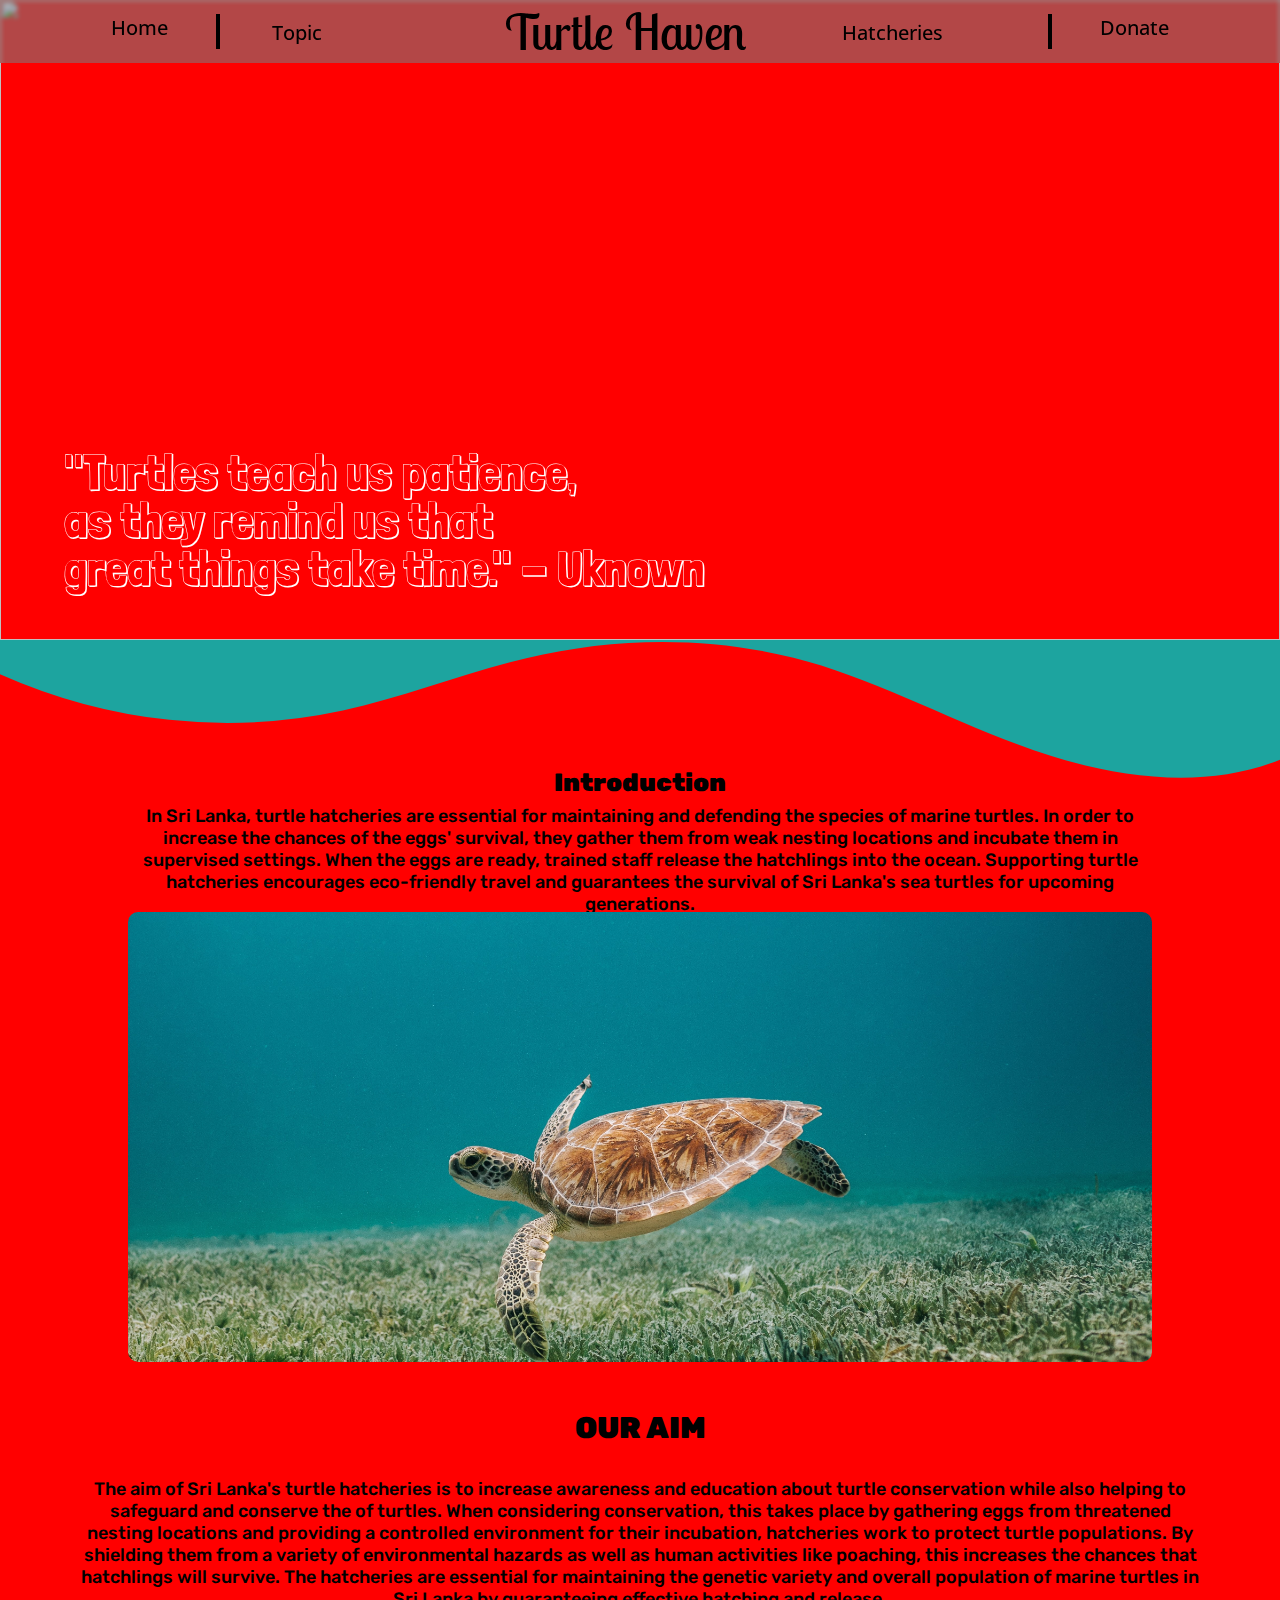
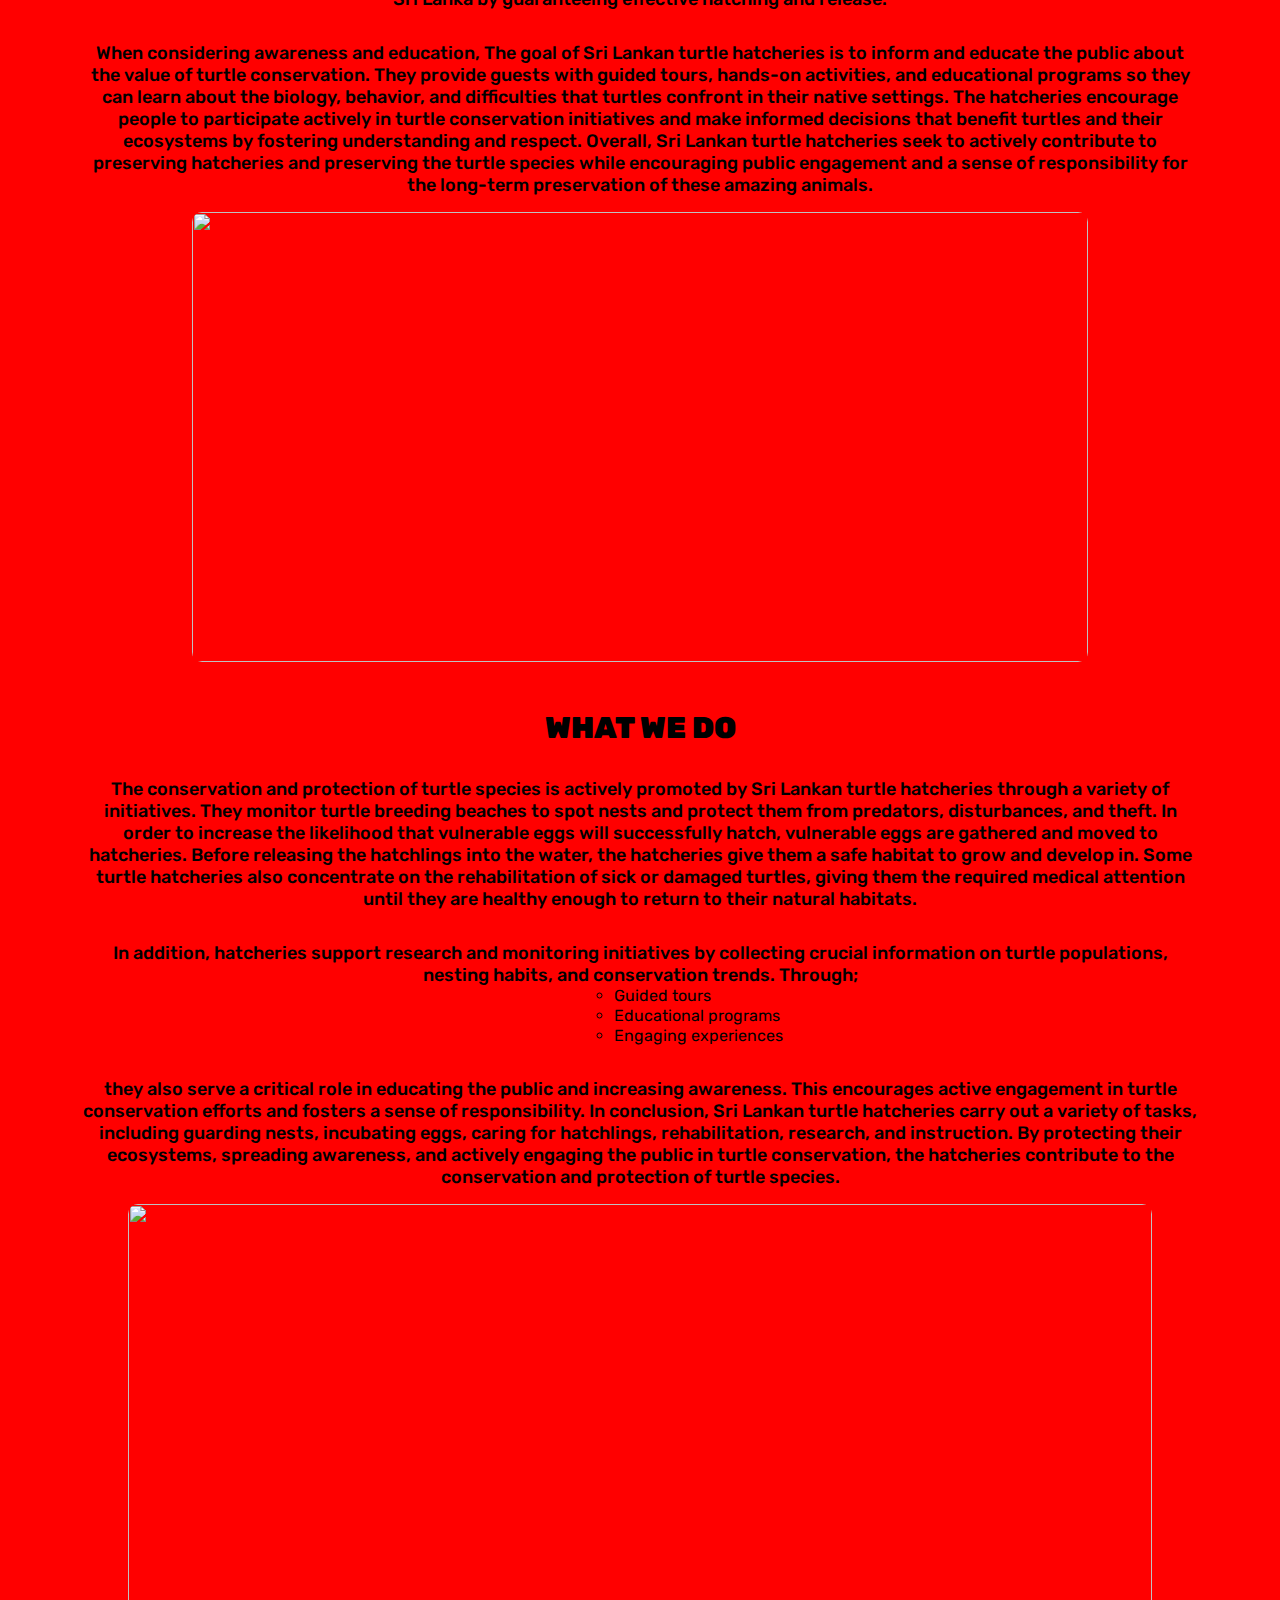
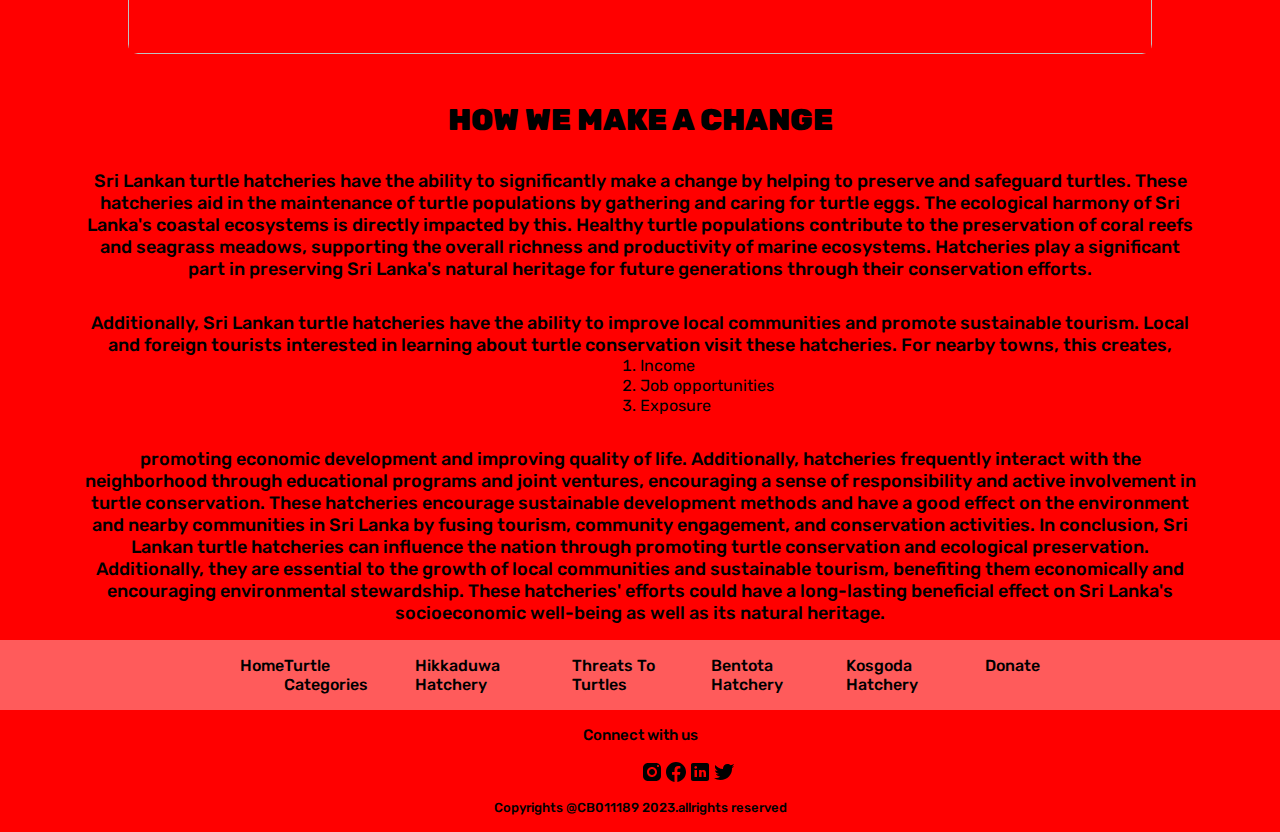
==== index.html @ dd39c1e8 "first commit" ====
<!DOCTYPE html>
<html lang="en">
<head>
    <meta charset="UTF-8">
    <meta http-equiv="X-UA-Compatible" content="IE=edge">
    <meta name="viewport" content="width=device-width, initial-scale=1.0">
    <title>Home</title>
    <link rel="shortcut icon" href="./Images/turtle icon2.jpg">

   <!-- css link -->
    <link rel="stylesheet" href="./css/homestyle.css">

    <!--Google Font-->
    <link rel="preconnect" href="https://fonts.googleapis.com">
    <link rel="preconnect" href="https://fonts.gstatic.com" crossorigin>
    <link href="https://fonts.googleapis.com/css2?family=Lobster+Two&family=Londrina+Shadow&family=Open+Sans&family=Rubik&display=swap" rel="stylesheet">

</head>
<body> 
    <nav id="nav">
        <div class="case">
            <div class="left">
                <a href="./index.html" class="line">Home</a>
                <div class="drop1">
                    <a href="#" class="main">Topic</a>
                    <a href="./Tutle hatcheries/html/TurtleCategories.html">Turtle Categories</a>
                    <a href="./Tutle hatcheries/html/Threatstoturtles.html" >Threats To Turtles</a>       
                </div>
            </div>
            <div class="center">
                <h1>Turtle Haven</h1>
                <!-- <h2>Haven</h2> -->
            </div>
            <div class="right">
                <div class="drop2">
                <a href="#" class="main" >Hatcheries</a>
                    <a href="./Tutle hatcheries/html/Hikkaturtlehatch.html">Hikkaduwa Hatchery</a>
                    <a href="./Tutle hatcheries/html/Bentota.html">Bentota Hatchery</a>
                    <a href="./Tutle hatcheries/html/Kosgoda.html">Kosgoda Hatchery</a>
                </div>
                <a href="./Tutle hatcheries/html/donate.html" class="lineb">Donate</a>
            </div>
        </div>
    </nav>

    <section id="main-video">
        <p class="quote">
            "Turtles teach us patience,<br> as they remind us that <br> great things take time." - Uknown
        </p>
        <div class="main-video">
            <img src="./assets/naail-hussain-KkEbJTIQi_Q-unsplash.jpg" alt="" class="bg-vid">
            <!-- <video class="bg-vid" autoplay muted loop>
                <source src="../Images/main-video.mp4" type="video/mp4">
            </video> -->
        </div>
    </section>

    <section id="divider">
        <img src="./assets/waves.svg" alt="" class="divider">
    </section>

    <section id="about">
        <h2>Introduction</h2>
        <p class="about-p">
            In Sri Lanka, turtle hatcheries are essential for maintaining and defending the species of marine turtles. In order to increase the chances of the eggs' survival, they gather them from weak nesting locations and incubate them in supervised settings. When the eggs are ready, trained staff release the hatchlings into the ocean. Supporting turtle hatcheries encourages eco-friendly travel and guarantees the survival of Sri Lanka's sea turtles for upcoming generations.
        </p>
    </section>

    <section id="content">
        <div class="wrapper">
            <div class="top">
                <img src="./Images/turtle news.jpg" alt="">
            </div>
            <div class="bottom">
                <h3>OUR AIM</h3>
                <p>
                    The aim of Sri Lanka's turtle hatcheries is to increase awareness and education about turtle conservation while also helping to safeguard and conserve the of turtles. When considering conservation, this takes place by gathering eggs from threatened nesting locations and providing a controlled environment for their incubation, hatcheries work to protect turtle populations. By shielding them from a variety of environmental hazards as well as human activities like poaching, this increases the chances that hatchlings will survive. The hatcheries are essential for maintaining the genetic variety and overall population of marine turtles in Sri Lanka by guaranteeing effective hatching and release.
                </p>
                <p>
                    When considering awareness and education, The goal of Sri Lankan turtle hatcheries is to inform and educate the public about the value of turtle conservation. They provide guests with guided tours, hands-on activities, and educational programs so they can learn about the biology, behavior, and difficulties that turtles confront in their native settings. The hatcheries encourage people to participate actively in turtle conservation initiatives and make informed decisions that benefit turtles and their ecosystems by fostering understanding and respect. Overall, Sri Lankan turtle hatcheries seek to actively contribute to preserving hatcheries and preserving the turtle species while encouraging public engagement and a sense of responsibility for the long-term preservation of these amazing animals.

                </p>
            </div>
        </div>
    </section>

    <section id="content">
        <div class="wrapper">
            <div class="top">
                <img src="./Images/Turtle Insights.jpg"  class="img2" alt="">
            </div>
            <div class="bottom">
                <h3>WHAT WE DO</h3>
                <p>
                    The conservation and protection of turtle species is actively promoted by Sri Lankan turtle hatcheries through a variety of initiatives. They monitor turtle breeding beaches to spot nests and protect them from predators, disturbances, and theft. In order to increase the likelihood that vulnerable eggs will successfully hatch, vulnerable eggs are gathered and moved to hatcheries. Before releasing the hatchlings into the water, the hatcheries give them a safe habitat to grow and develop in. Some turtle hatcheries also concentrate on the rehabilitation of sick or damaged turtles, giving them the required medical attention until they are healthy enough to return to their natural habitats. 
                </p>
                <p> 
                    In addition, hatcheries support research and monitoring initiatives by collecting crucial information on turtle populations, nesting habits, and conservation trends. Through;
                    <ul>
                        <li>Guided tours</li>
                    <li>Educational programs</li>
                    <li>Engaging experiences</li>
                    </ul>
                    <p>
                     they also serve a critical role in educating the public and increasing awareness. This encourages active engagement in turtle conservation efforts and fosters a sense of responsibility. In conclusion, Sri Lankan turtle hatcheries carry out a variety of tasks, including guarding nests, incubating eggs, caring for hatchlings, rehabilitation, research, and instruction. By protecting their ecosystems, spreading awareness, and actively engaging the public in turtle conservation, the hatcheries contribute to the conservation and protection of turtle species.

                </p>
            </div>
        </div>
    </section>

    <section id="content">
        <div class="wrapper">
            <div class="top">
                <img src="./Images/pexels-maria-isabella-bernotti-2570699.jpg" alt="">
            </div>
            <div class="bottom">
                <h3>HOW WE MAKE A CHANGE</h3>
                <p>
                    Sri Lankan turtle hatcheries have the ability to significantly make a change by helping to preserve and safeguard turtles. These hatcheries aid in the maintenance of turtle populations by gathering and caring for turtle eggs. The ecological harmony of Sri Lanka's coastal ecosystems is directly impacted by this. Healthy turtle populations contribute to the preservation of coral reefs and seagrass meadows, supporting the overall richness and productivity of marine ecosystems. Hatcheries play a significant part in preserving Sri Lanka's natural heritage for future generations through their conservation efforts.
                </p>
                <p>
                    Additionally, Sri Lankan turtle hatcheries have the ability to improve local communities and promote sustainable tourism. Local and foreign tourists interested in learning about turtle conservation visit these hatcheries. For nearby towns, this creates,</p>
                    <ol>
                    <li>Income</li> 
                    <li>Job opportunities</li> 
                    <li>Exposure</li> 
                    </ol>
                     
                 <p>promoting economic development and improving quality of life. Additionally, hatcheries frequently interact with the neighborhood through educational programs and joint ventures, encouraging a sense of responsibility and active involvement in turtle conservation. These hatcheries encourage sustainable development methods and have a good effect on the environment and nearby communities in Sri Lanka by fusing tourism, community engagement, and conservation activities. In conclusion, Sri Lankan turtle hatcheries can influence the nation through promoting turtle conservation and ecological preservation. Additionally, they are essential to the growth of local communities and sustainable tourism, benefiting them economically and encouraging environmental stewardship. These hatcheries' efforts could have a long-lasting beneficial effect on Sri Lanka's socioeconomic well-being as well as its natural heritage.
                </p>
            </div>
        </div>
    </section>

    <footer>
        <!-- <img src="../Images/footerimg 3.jpg" alt="" class="footer-img"> -->
        <video class="footer-img" autoplay muted loop>
                <source src="./assets/11111.mp4" type="video/mp4">
            </video>
        <div class="top">
            <ul>
               <a href="./index.html"><li>Home</li></a>
                <a href="./html/TurtleCategories.html"><li>Turtle Categories</li></a>
                <a href="./html/Hikkaturtlehatch.html"><li>Hikkaduwa Hatchery</li></a>
                <a href="./html/Threatstoturtles.html"><li>Threats To Turtles</li></a>
                <a href="./html/Bentota.html"><li>Bentota Hatchery</li></a>
                <a href="./html/Kosgoda.html"><li>Kosgoda Hatchery</li></a>
                <a href="./html/donate.html"><li>Donate</li></a>
            </ul>
        </div>
        <p>Connect with us</p>
        <div class="bottom">
            <img src="./assets/icons8-instagram.svg" alt="">
            <img src="./assets/icons8-facebook.svg" alt="">
            <img src="./assets/icons8-linkedin.svg" alt="">
            <img src="./assets/icons8-twitter.svg" alt="">
        </div>
        <div class="name">
            Copyrights @CB011189 2023.allrights reserved
        </div>
        <!-- Turtle hatchery: Hikkaduwa (no date) YoVoyagin. Available at: https://www.yovoyagin.com/news/turtle-hatchery-hikkaduwa (Accessed: 26 May 2023).  -->
    </footer>

</body>
</html>
---- css/homestyle.css ----
*{
    margin: 0;
    padding: 0;
    border: 0;
    text-decoration: none;
    list-style: none;
    scroll-behavior: smooth;
    /*border: 1px solid red;*/

    /* border: solid 1px red ; */
}

:root{
    --transition-btn-hover : all 400ms ease;
}

body{
    overflow-x: hidden;
}

section{
    height: 100vh;
}

/*Nav*/

nav{
    position: fixed;
    z-index: 10;
}

.case{
    display: flex;
    flex-direction: row;

    width: 100vw;
    justify-content:center;
   background: rgba(123, 123, 123, 0.577);
   backdrop-filter: blur(2px);
}

.center h1{
    display: flex;
    justify-content: center;

   font-family: 'Lobster Two', cursive;
    font-weight: 500;
    font-size: 50px;
}

.center h2{
    display: flex;
    justify-content: center;

   font-family: 'Rubik', sans-serif;
    font-weight: 700;
    font-size: 30px;
}

.left{
    display: flex;
    align-items: center;
    gap: 100px;
    margin-right: 10rem;
}

.left a,
.right a{
    transition: var(--transition-btn-hover);
}

.left a:hover,
.right a:hover{
    color: rgb(255, 255, 255);
}

.right{
    display: flex;
    align-items: center;
    gap: 100px;
    margin-left: 10rem;
}

.left a,
.right a{
    font-family: 'Open Sans', sans-serif;
    font-weight: 500;
    font-size: 20px;

    color: rgb(0, 0, 0);

    display: flex;
    flex-direction: row;
}

.line::after {
    content: "";
    display: block;
    position: relative;
    height: 35px;
    width: 4px;
    background: rgb(0, 0, 0);

    left: 3rem;
}

.lineb::before{
    content: "";
    display: block;
    position: relative;
    height: 35px;
    width: 4px;
    background: rgb(0, 0, 0);

    right: 6rem;
}

nav .left .main,
nav .right .main{
    color: black;
}

nav .drop1{

    overflow: hidden;

    transform: translate(0,0);
    height: 25px;

    transition: var(--transition-btn-hover);
}

nav .drop1:hover{
    background: rgba(255, 255, 255, 0.441);
    border-radius: 10px;

    padding: 1rem;

    transform: translate(0,1.5rem);
    overflow:visible;
    height: 5rem;
}

nav .drop2{

    overflow: hidden;

    transform: translate(0,0);
    height: 25px;

    transition: var(--transition-btn-hover);
}

nav .drop2:hover{
    background: rgba(255, 255, 255, 0.441);
    border-radius: 10px;

    padding: 1rem;

    transform: translate(0,1.5rem);
    overflow:visible;
    height: 7rem;
}

/*main-image section*/

#main-video{
   height: 40rem;
}

.bg-vid{
    width: 100vw;
    height: 40rem;
    object-fit: cover;
}

/* main-quote */

#main-video .quote{
    position: absolute;   
    padding: 0 4rem;
    transform: translate(0,28rem);

    z-index: 2;
    line-height: 3rem;
    color: white;

    font-family: 'Londrina Shadow', cursive;
    font-weight: 450;
    font-size: 50px;
}

/* Divider Section */

#divider{
    height: 8rem;
}

.divider{
    width: 100vw;
}

/*About section*/

#about{
    height: 9rem;
}

#about h2{
    color: rgb(0, 0, 0);
    text-align: center;

    font-family: 'Rubik', sans-serif;
    font-weight: 900;
    font-size: 25px;

    margin-bottom: 0.5rem;
}

.about-p{
    display: flex;
    color: rgb(0, 0, 0);
    text-align: center;
    padding: 0 8rem;

    font-family: 'Rubik', sans-serif;
    font-weight: 500;
    font-size: 18px;
}

/* Content Section */

#content{
    height: fit-content;
}

#content .top{
    align-items: center;
}

#content .top img{
    display: block;
    margin-left: auto;
    margin-right: auto;

    width: 80vw;
    height: 50vh;
    object-fit: cover;

    border-radius: 10px;
    
}

#content .top .img2{
    display: block;
    margin-left: auto;
    margin-right: auto;

    width: 70vw;
    height: 50vh;
    object-fit: cover;

    border-radius: 10px;
}

#content .bottom{
    padding-bottom: 1rem;
}

#content .bottom h3{
    color: rgb(0, 0, 0);
    text-align: center;

    font-family: 'Rubik', sans-serif;
    font-weight: 900;
    font-size: 30px;

    margin-top: 3rem;
}

#content .bottom p{
    margin-top: 2rem;
    text-align: center;
    padding: 0 5rem;

    font-family: 'Rubik', sans-serif;
    font-weight: 500;
    font-size: 18px;
}

#content .bottom ol li{
    list-style:visible;
margin-left:50%;
line-height: 20px;
font-family: 'Rubik', sans-serif;
}

#content .bottom ul li{
    list-style:circle;
margin-left:48%;
line-height: 20px;
font-family: 'Rubik', sans-serif;
}
/* Footer */

footer .footer-img{
    position: absolute;
    z-index: -2;
    border-radius: 10px;

    height:12rem;
    width: 100vw;
    object-fit: cover;

    filter: blur(1px);
}

footer .top ul{
    background: rgba(255, 255, 255, 0.355);
    display: flex;
    flex-direction: row;
    justify-content: space-between;
    padding: 1rem 15rem;
}

footer .top ul  a{
    font-family: 'Rubik', sans-serif;
    font-weight: 500;
    font-size: 16px;
    color: black;

    transition: var(--transition-btn-hover);
}

footer .top ul  a:hover{
    color: white;
}

footer p{
    text-align: center;
    margin-top:1rem ;

    font-family: 'Rubik', sans-serif;
    font-weight: 500;
    font-size: 15px;
}

footer .bottom{
    display: flex;
    flex-direction: row;
    justify-content: space-between;
    padding: 1rem 40rem;

}

footer .bottom img{
    transition: var(--transition-btn-hover);
}

footer .bottom img:hover{
    scale: 1.4;
}

footer .bottom img{
    width: 30px;
}

footer .name{
    text-align: center;

    font-family: 'Rubik', sans-serif;
    font-weight: 500;
    font-size: 13px;

    margin-bottom: 1rem;
}

/* media queries */

@media screen and (max-width : 1470px) {
    body{
        background: red;
    }

    /* nav */
    
    .left{
        gap: 100px;
        margin-right: 4rem;
    }
    
    .right{
        gap: 60px;
        margin-left: 6rem;
    }
    
    .line::after {
        left: 3rem;
    }
    
    .lineb::before{    
        right: 3rem;
    }

}

@media screen and (max-width : 1225px) {
    body{
        background: green;
    }

     /* nav */
 
    .left a,
    .right a{
        font-size: 18px;
    }
    
     .left{
        gap: 100px;
        margin-right: 1rem;
    }
    
    .right{
        gap: 60px;
        margin-left: 4rem;
    }
    
    .line::after {
        left: 3rem;
    }
    
    .lineb::before{    
        right: 3rem;
    }
}


@media screen and (max-width : 1050px) {
    body{
        background: yellow;
    }

    /* nav */
    
    .left a,
    .right a{
        font-size: 18px;
        display: flex;
        flex-direction: column;
    }
    
     .left{
        display: flex;
        flex-direction: column;
        gap: 10px;
        margin-right: 6rem;
    }
    
    .right{
        display: flex;
        flex-direction:column-reverse;
        gap: 10px;
        margin-left: 6rem;
    }
    
    .line::after {
        left: 0rem;
        display:flex;
        height: 4px;
        width:35px ;
        position: relative;
        margin-top: 10px;
    }

    .lineb::before{
        display: none;
    }
    
    .lineb::after {    
        content: "";
        display: block;
        position: relative;
        height: 4px;
        width:35px ;
        background: rgb(0, 0, 0);
        margin-top: 10px;
    }

    nav .drop1{
        transform: translate(3rem,0);
        height: 25px;
     }

    
    nav .drop2{
        transform: translate(3.5rem,0);
        height: 25px;
    }
    

}

@media screen and (max-width : 925px) {
    body{
        background: gray;
    }

        /* nav */

        .center h1{
            font-size: 40px;
        }
    
        .left a,
        .right a{
            font-size: 18px;
            display: flex;
            flex-direction: column;
        }
        
         .left{
            display: flex;
            flex-direction: column;
            gap: 10px;
            margin-right: 0rem;
        }
        
        .right{
            display: flex;
            flex-direction:column-reverse;
            gap: 10px;
            margin-left: 0rem;
        }
        
        .line::after {
            left: 0rem;
            display:flex;
            height: 4px;
            width:35px ;
            position: relative;
            margin-top: 10px;
        }
    
        .lineb::before{
            display: none;
        }
        
        .lineb::after {    
            content: "";
            display: block;
            position: relative;
            height: 4px;
            width:35px ;
            background: rgb(0, 0, 0);
            margin-top: 10px;
        }
    
        nav .drop1{
            transform: translate(3rem,0);
            height: 25px;
         }
    
        
        nav .drop2{
            transform: translate(3.5rem,0);
            height: 25px;
        }
        
}

@media screen and (max-width : 736px) {
    body{
        background: orangered;
    }

    /* nav */

    .center h1{
        font-size: 40px;
    }

    .left a,
    .right a{
        font-size: 18px;
        display: flex;
        flex-direction: column;
    }
    
     .left{
        display: flex;
        flex-direction: column;
        gap: 10px;
        margin-right: 0rem;
    }
    
    .right{
        display: flex;
        flex-direction:column-reverse;
        gap: 10px;
        margin-left: 0rem;
    }
    
    .line::after {
        left: 0rem;
        display:flex;
        height: 4px;
        width:35px ;
        position: relative;
        margin-top: 10px;
    }

    .lineb::before{
        display: none;
    }
    
    .lineb::after {    
        content: "";
        display: block;
        position: relative;
        height: 4px;
        width:35px ;
        background: rgb(0, 0, 0);
        margin-top: 10px;
    }

    nav .drop1{
        transform: translate(3rem,0);
        height: 25px;
     }

    
    nav .drop2{
        transform: translate(3.5rem,0);
        height: 25px;
    }
}
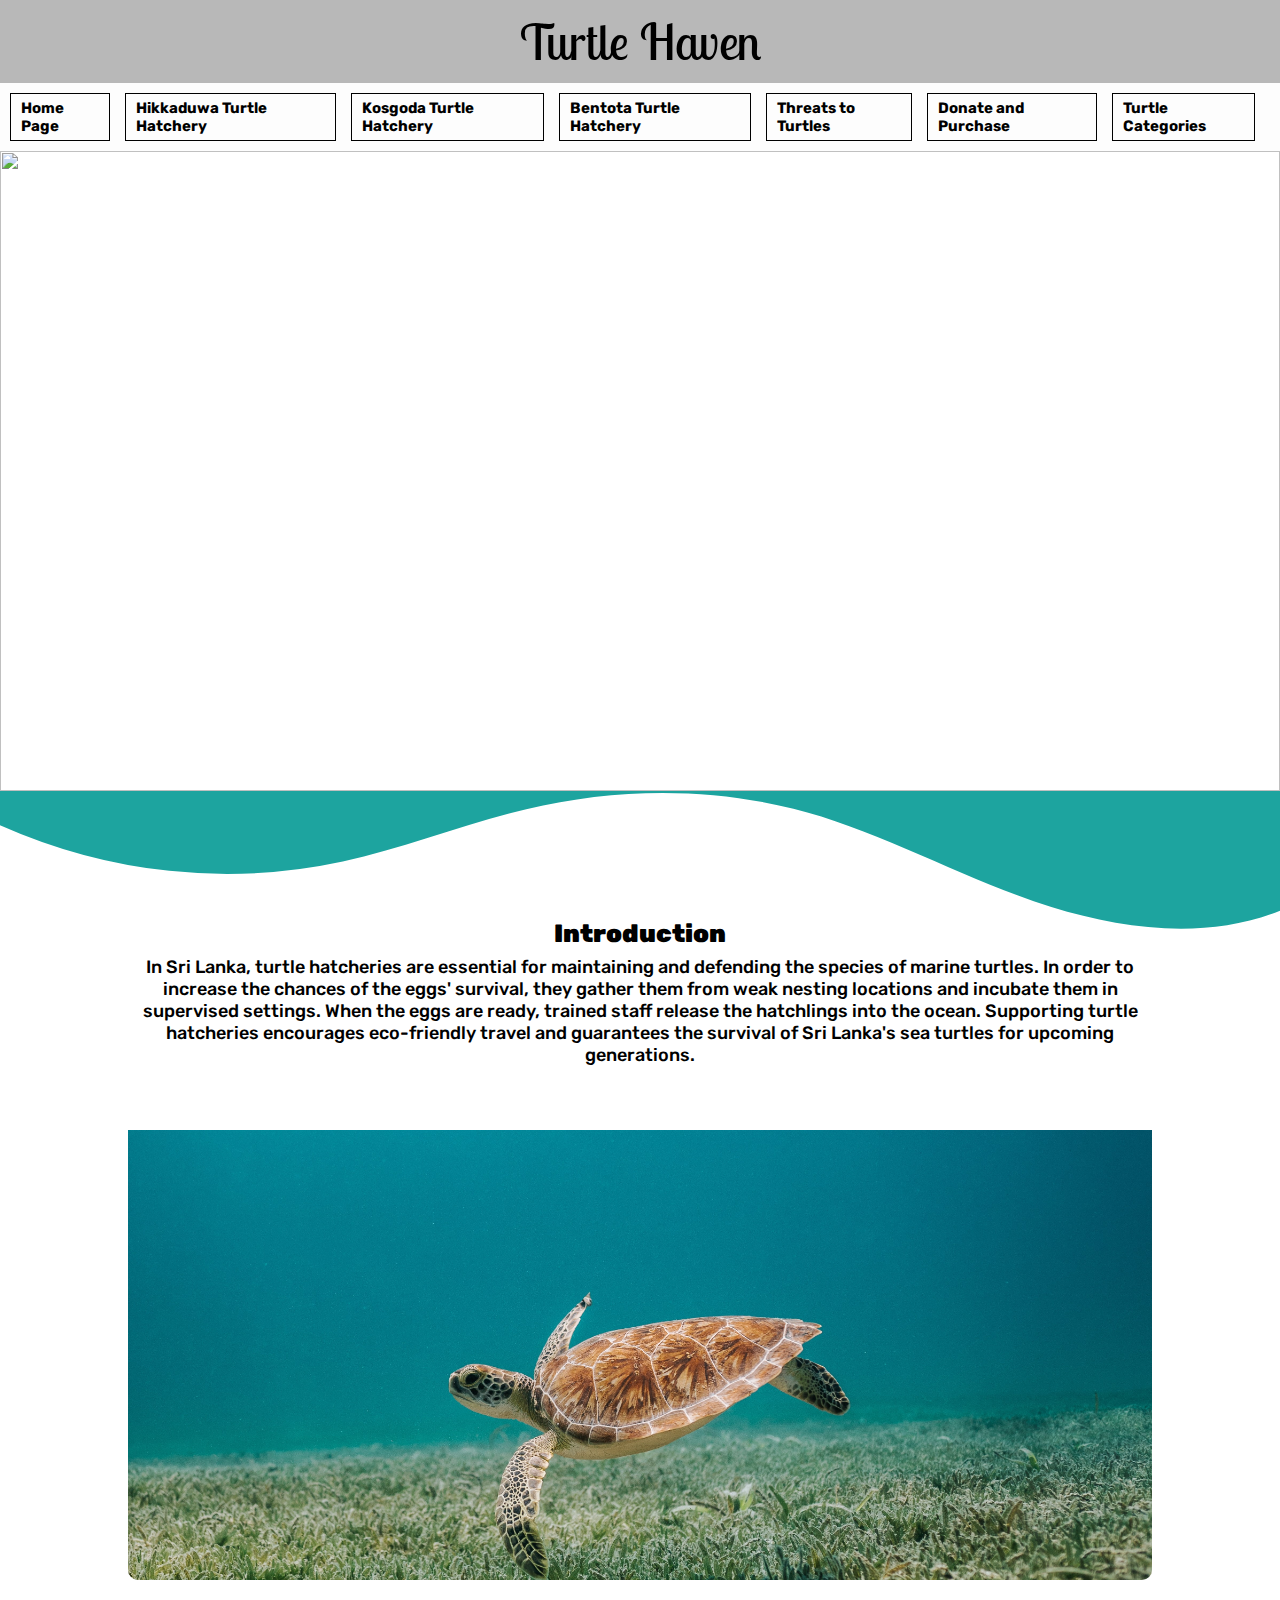
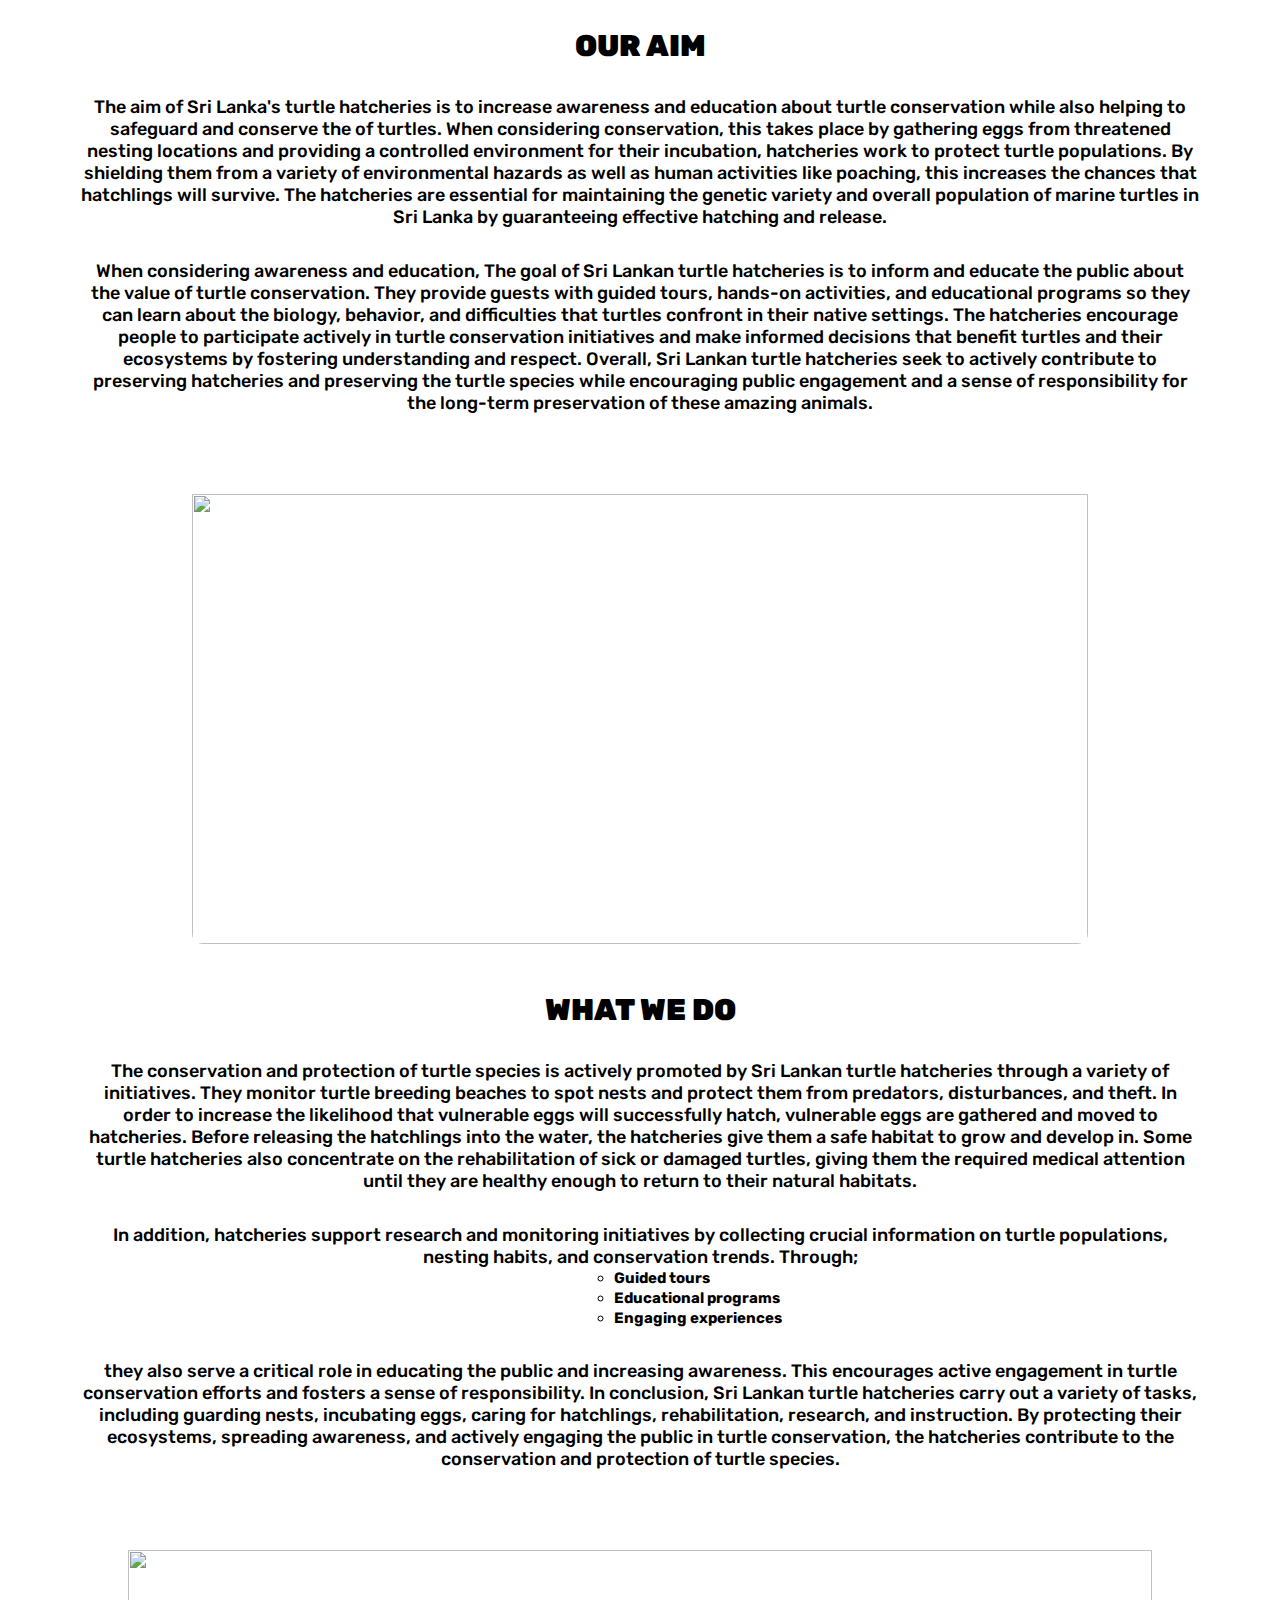
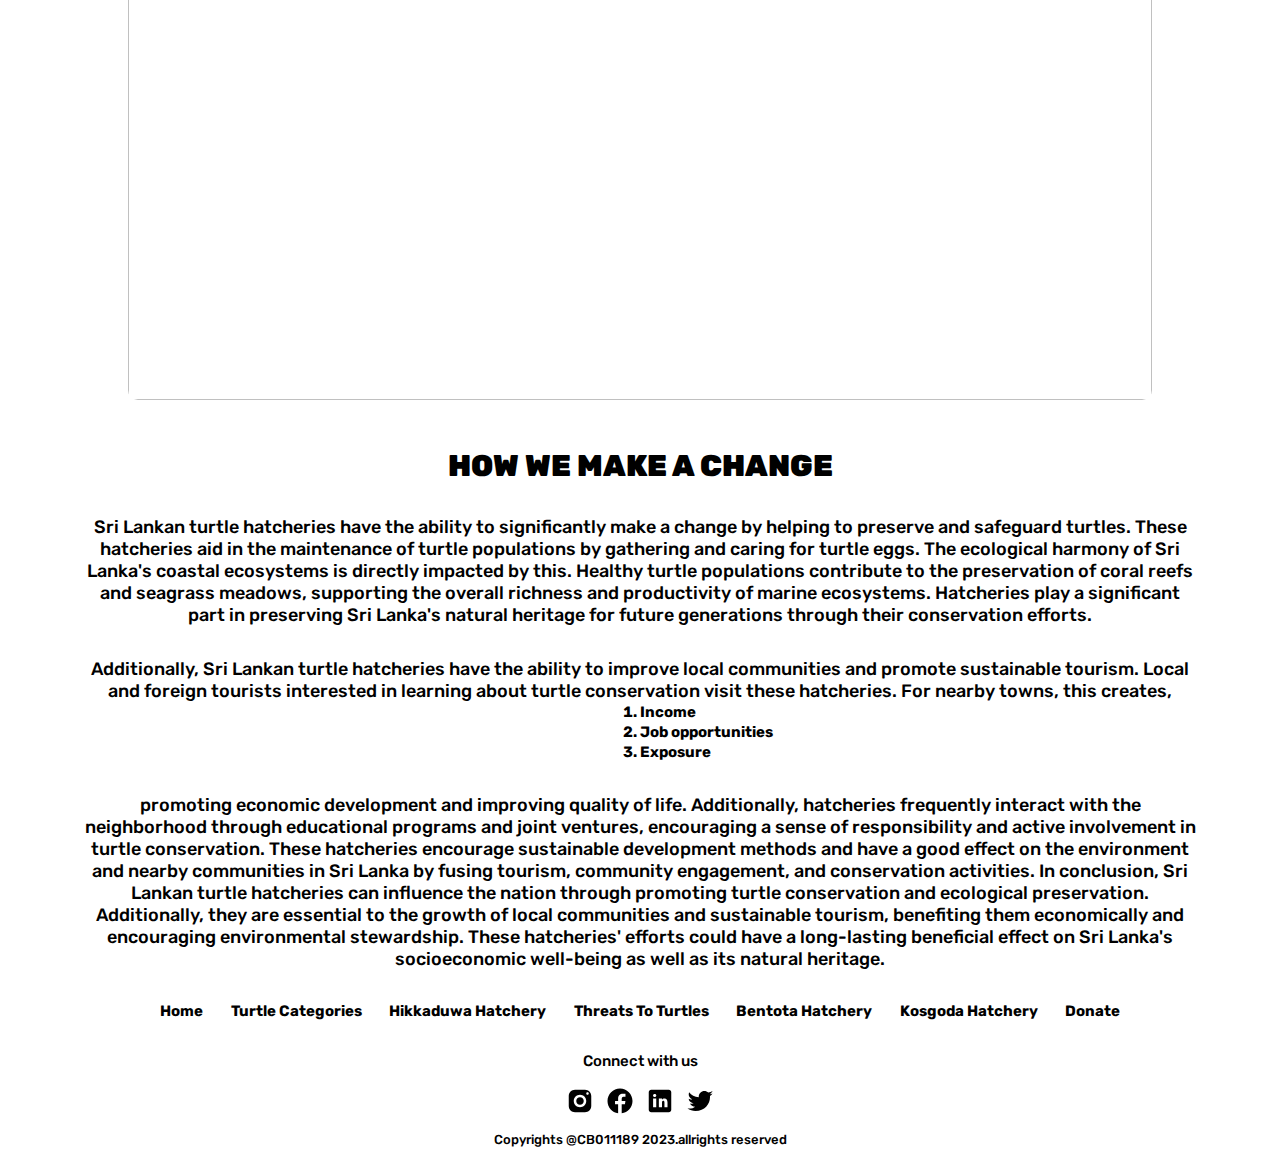
==== commit 1928e099: "ok" ====
--- a/index.html
+++ b/index.html
@@ -17,48 +17,38 @@
 
 </head>
 <body> 
-    <nav id="nav">
-        <div class="case">
-            <div class="left">
-                <a href="./index.html" class="line">Home</a>
-                <div class="drop1">
-                    <a href="#" class="main">Topic</a>
-                    <a href="./Tutle hatcheries/html/TurtleCategories.html">Turtle Categories</a>
-                    <a href="./Tutle hatcheries/html/Threatstoturtles.html" >Threats To Turtles</a>       
-                </div>
-            </div>
-            <div class="center">
-                <h1>Turtle Haven</h1>
-                <!-- <h2>Haven</h2> -->
-            </div>
-            <div class="right">
-                <div class="drop2">
-                <a href="#" class="main" >Hatcheries</a>
-                    <a href="./Tutle hatcheries/html/Hikkaturtlehatch.html">Hikkaduwa Hatchery</a>
-                    <a href="./Tutle hatcheries/html/Bentota.html">Bentota Hatchery</a>
-                    <a href="./Tutle hatcheries/html/Kosgoda.html">Kosgoda Hatchery</a>
-                </div>
-                <a href="./Tutle hatcheries/html/donate.html" class="lineb">Donate</a>
-            </div>
-        </div>
-    </nav>
 
+
+      <h1 class="heading">Turtle Haven</h1>
+  <input type="checkbox" id="menu-toggle">
+  <label for="menu-toggle" class="menu-icon">&#9776;</label>
+  <nav>
+    <ul class="navigation">
+      <li><a href="././index.html">Home Page</a></li>
+      <li><a href="./html/Hikkaturtlehatch.html">Hikkaduwa Turtle Hatchery</a></li>
+      <li><a href="./html/Kosgoda.html">Kosgoda Turtle Hatchery</a></li>
+      <li><a href="./html/Bentota.html">Bentota Turtle Hatchery</a></li>
+      <li><a href="./html/Threatstoturtles.html">Threats to Turtles</a></li>
+      <li><a href="./html/donate.html">Donate and Purchase</a></li>
+      <li><a href="./html/TurtleCategories.html">Turtle Categories</a></li>
+    </ul>
+  </nav>
+    <!-- Main image and quote -->
     <section id="main-video">
         <p class="quote">
             "Turtles teach us patience,<br> as they remind us that <br> great things take time." - Uknown
         </p>
         <div class="main-video">
             <img src="./assets/naail-hussain-KkEbJTIQi_Q-unsplash.jpg" alt="" class="bg-vid">
-            <!-- <video class="bg-vid" autoplay muted loop>
-                <source src="../Images/main-video.mp4" type="video/mp4">
-            </video> -->
         </div>
     </section>
 
+    <!-- Wave divider image -->
     <section id="divider">
         <img src="./assets/waves.svg" alt="" class="divider">
     </section>
 
+    <!-- Introduction -->
     <section id="about">
         <h2>Introduction</h2>
         <p class="about-p">
@@ -66,6 +56,7 @@
         </p>
     </section>
 
+    <!-- Content Section -->
     <section id="content">
         <div class="wrapper">
             <div class="top">
@@ -133,6 +124,7 @@
         </div>
     </section>
 
+    <!-- Footer Section -->
     <footer>
         <!-- <img src="../Images/footerimg 3.jpg" alt="" class="footer-img"> -->
         <video class="footer-img" autoplay muted loop>
--- a/css/homestyle.css
+++ b/css/homestyle.css
@@ -1,3 +1,4 @@
+/* Body */
 *{
     margin: 0;
     padding: 0;
@@ -22,145 +23,88 @@
     height: 100vh;
 }
 
-/*Nav*/
-
-nav{
-    position: fixed;
-    z-index: 10;
-}
-
-.case{
-    display: flex;
-    flex-direction: row;
-
-    width: 100vw;
-    justify-content:center;
-   background: rgba(123, 123, 123, 0.577);
-   backdrop-filter: blur(2px);
-}
-
-.center h1{
-    display: flex;
-    justify-content: center;
-
-   font-family: 'Lobster Two', cursive;
+/* nav */
+
+.heading {
+    position:abs;
+    text-align: center;
+    padding: 10px;
+    color: #000000;
+    background-color: #b8b8b8;
+
+    font-family: 'Lobster Two', cursive;
     font-weight: 500;
     font-size: 50px;
-}
-
-.center h2{
-    display: flex;
-    justify-content: center;
-
-   font-family: 'Rubik', sans-serif;
+  }
+
+body, nav, ul, li {
+    margin: 0;
+    padding: 0;
+    list-style: none;
+
+    font-family: 'Rubik', sans-serif;
     font-weight: 700;
-    font-size: 30px;
-}
-
-.left{
-    display: flex;
-    align-items: center;
-    gap: 100px;
-    margin-right: 10rem;
-}
-
-.left a,
-.right a{
-    transition: var(--transition-btn-hover);
-}
-
-.left a:hover,
-.right a:hover{
-    color: rgb(255, 255, 255);
-}
-
-.right{
-    display: flex;
-    align-items: center;
-    gap: 100px;
-    margin-left: 10rem;
-}
-
-.left a,
-.right a{
-    font-family: 'Open Sans', sans-serif;
-    font-weight: 500;
-    font-size: 20px;
-
-    color: rgb(0, 0, 0);
-
-    display: flex;
-    flex-direction: row;
-}
-
-.line::after {
-    content: "";
-    display: block;
-    position: relative;
-    height: 35px;
-    width: 4px;
-    background: rgb(0, 0, 0);
-
-    left: 3rem;
-}
-
-.lineb::before{
-    content: "";
-    display: block;
-    position: relative;
-    height: 35px;
-    width: 4px;
-    background: rgb(0, 0, 0);
-
-    right: 6rem;
-}
-
-nav .left .main,
-nav .right .main{
+    font-size: 15px;
+  }
+  
+  /* Basic styles for the navigation bar */
+  nav {
+    background-color: #f6f6f63a;
+  }
+  
+  .navigation {
+    display: flex;
+    justify-content: space-between;
+    padding: 10px;
+  }
+  
+  .navigation li {
+    margin-right: 15px;
+    padding:5px 10px;
+    border: solid 1px black;
+  }
+  
+  .navigation li a {
     color: black;
-}
-
-nav .drop1{
-
-    overflow: hidden;
-
-    transform: translate(0,0);
-    height: 25px;
-
-    transition: var(--transition-btn-hover);
-}
-
-nav .drop1:hover{
-    background: rgba(255, 255, 255, 0.441);
-    border-radius: 10px;
-
-    padding: 1rem;
-
-    transform: translate(0,1.5rem);
-    overflow:visible;
-    height: 5rem;
-}
-
-nav .drop2{
-
-    overflow: hidden;
-
-    transform: translate(0,0);
-    height: 25px;
-
-    transition: var(--transition-btn-hover);
-}
-
-nav .drop2:hover{
-    background: rgba(255, 255, 255, 0.441);
-    border-radius: 10px;
-
-    padding: 1rem;
-
-    transform: translate(0,1.5rem);
-    overflow:visible;
-    height: 7rem;
-}
+    text-decoration: none;
+  }
+
+  .navigation li a:hover {
+    color: rgb(30, 208, 175);
+    text-decoration: none;
+  }
+  
+  /* Styles for the responsive navigation bar */
+  .menu-icon {
+    color: black;
+    font-size: 24px;
+    cursor: pointer;
+    padding: 5px;
+    display: none;
+  }
+  
+  #menu-toggle {
+    display: none;
+  }
+  
+  #menu-toggle:checked ~ nav .navigation {
+    display: flex;
+    flex-direction: column;
+  }
+  
+  #menu-toggle:checked ~ nav .navigation li {
+    margin-bottom: 10px;
+  }
+  
+  @media screen and (max-width: 600px) {
+    .menu-icon {
+      display: block;
+    }
+  
+    nav .navigation {
+      display: none;
+    }
+  }
 
 /*main-image section*/
 
@@ -203,7 +147,7 @@
 /*About section*/
 
 #about{
-    height: 9rem;
+    height: fit-content;
 }
 
 #about h2{
@@ -219,6 +163,7 @@
 
 .about-p{
     display: flex;
+    position: relative;
     color: rgb(0, 0, 0);
     text-align: center;
     padding: 0 8rem;
@@ -239,7 +184,8 @@
 }
 
 #content .top img{
-    display: block;
+    display: flex;
+    padding-top: 4rem;
     margin-left: auto;
     margin-right: auto;
 
@@ -303,12 +249,16 @@
 }
 /* Footer */
 
+footer{
+    height: fit-content;
+}
+
 footer .footer-img{
     position: absolute;
     z-index: -2;
     border-radius: 10px;
 
-    height:12rem;
+    max-height:12rem;
     width: 100vw;
     object-fit: cover;
 
@@ -318,7 +268,7 @@
 footer .top ul{
     background: rgba(255, 255, 255, 0.355);
     display: flex;
-    flex-direction: row;
+    flex-wrap: wrap;
     justify-content: space-between;
     padding: 1rem 15rem;
 }
@@ -348,9 +298,9 @@
 footer .bottom{
     display: flex;
     flex-direction: row;
-    justify-content: space-between;
-    padding: 1rem 40rem;
-
+    justify-content:center;
+    padding: 1rem;
+    gap: 10px;
 }
 
 footer .bottom img{
@@ -378,260 +328,61 @@
 /* media queries */
 
 @media screen and (max-width : 1470px) {
-    body{
-        background: red;
-    }
-
-    /* nav */
+
+    footer .top ul{
+        padding: 1rem 10rem;
+        gap: 15px;
+    }
+}
+
+@media screen and (max-width : 1225px) {
+
+
+    footer .footer-img{
+        max-height:14rem;
+    }
     
-    .left{
-        gap: 100px;
-        margin-right: 4rem;
-    }
+
+}
+
+
+@media screen and (max-width : 1050px) {
+
+
     
-    .right{
-        gap: 60px;
-        margin-left: 6rem;
+
+}
+
+@media screen and (max-width : 925px) {
+
+    footer .top ul{
+        padding: 1rem 2rem;
+        gap: 15px;
+    }
+
+    .about-p{
+        padding: 0 2rem;
+    }
+
+        
+}
+
+@media screen and (max-width : 736px) {
+
+    footer .top ul{
+        padding: 1rem 2rem;
+        gap: 15px;
+    }
+
+    #main-video .quote{
+        transform: translate(0,22rem);
     }
     
-    .line::after {
-        left: 3rem;
-    }
-    
-    .lineb::before{    
-        right: 3rem;
-    }
-
-}
-
-@media screen and (max-width : 1225px) {
-    body{
-        background: green;
-    }
-
-     /* nav */
- 
-    .left a,
-    .right a{
-        font-size: 18px;
-    }
-    
-     .left{
-        gap: 100px;
-        margin-right: 1rem;
-    }
-    
-    .right{
-        gap: 60px;
-        margin-left: 4rem;
-    }
-    
-    .line::after {
-        left: 3rem;
-    }
-    
-    .lineb::before{    
-        right: 3rem;
-    }
-}
-
-
-@media screen and (max-width : 1050px) {
-    body{
-        background: yellow;
-    }
-
-    /* nav */
-    
-    .left a,
-    .right a{
-        font-size: 18px;
-        display: flex;
-        flex-direction: column;
-    }
-    
-     .left{
-        display: flex;
-        flex-direction: column;
-        gap: 10px;
-        margin-right: 6rem;
-    }
-    
-    .right{
-        display: flex;
-        flex-direction:column-reverse;
-        gap: 10px;
-        margin-left: 6rem;
-    }
-    
-    .line::after {
-        left: 0rem;
-        display:flex;
-        height: 4px;
-        width:35px ;
-        position: relative;
-        margin-top: 10px;
-    }
-
-    .lineb::before{
-        display: none;
-    }
-    
-    .lineb::after {    
-        content: "";
-        display: block;
-        position: relative;
-        height: 4px;
-        width:35px ;
-        background: rgb(0, 0, 0);
-        margin-top: 10px;
-    }
-
-    nav .drop1{
-        transform: translate(3rem,0);
-        height: 25px;
-     }
-
-    
-    nav .drop2{
-        transform: translate(3.5rem,0);
-        height: 25px;
-    }
-    
-
-}
-
-@media screen and (max-width : 925px) {
-    body{
-        background: gray;
-    }
-
-        /* nav */
-
-        .center h1{
-            font-size: 40px;
-        }
-    
-        .left a,
-        .right a{
-            font-size: 18px;
-            display: flex;
-            flex-direction: column;
-        }
-        
-         .left{
-            display: flex;
-            flex-direction: column;
-            gap: 10px;
-            margin-right: 0rem;
-        }
-        
-        .right{
-            display: flex;
-            flex-direction:column-reverse;
-            gap: 10px;
-            margin-left: 0rem;
-        }
-        
-        .line::after {
-            left: 0rem;
-            display:flex;
-            height: 4px;
-            width:35px ;
-            position: relative;
-            margin-top: 10px;
-        }
-    
-        .lineb::before{
-            display: none;
-        }
-        
-        .lineb::after {    
-            content: "";
-            display: block;
-            position: relative;
-            height: 4px;
-            width:35px ;
-            background: rgb(0, 0, 0);
-            margin-top: 10px;
-        }
-    
-        nav .drop1{
-            transform: translate(3rem,0);
-            height: 25px;
-         }
-    
-        
-        nav .drop2{
-            transform: translate(3.5rem,0);
-            height: 25px;
-        }
-        
-}
-
-@media screen and (max-width : 736px) {
-    body{
-        background: orangered;
-    }
-
-    /* nav */
-
-    .center h1{
-        font-size: 40px;
-    }
-
-    .left a,
-    .right a{
-        font-size: 18px;
-        display: flex;
-        flex-direction: column;
-    }
-    
-     .left{
-        display: flex;
-        flex-direction: column;
-        gap: 10px;
-        margin-right: 0rem;
-    }
-    
-    .right{
-        display: flex;
-        flex-direction:column-reverse;
-        gap: 10px;
-        margin-left: 0rem;
-    }
-    
-    .line::after {
-        left: 0rem;
-        display:flex;
-        height: 4px;
-        width:35px ;
-        position: relative;
-        margin-top: 10px;
-    }
-
-    .lineb::before{
-        display: none;
-    }
-    
-    .lineb::after {    
-        content: "";
-        display: block;
-        position: relative;
-        height: 4px;
-        width:35px ;
-        background: rgb(0, 0, 0);
-        margin-top: 10px;
-    }
-
-    nav .drop1{
-        transform: translate(3rem,0);
-        height: 25px;
-     }
-
-    
-    nav .drop2{
-        transform: translate(3.5rem,0);
-        height: 25px;
+    .about-p{
+        padding: 0 1rem;
+    }
+
+    #content .bottom p{
+        padding: 0 2rem;
     }
 }